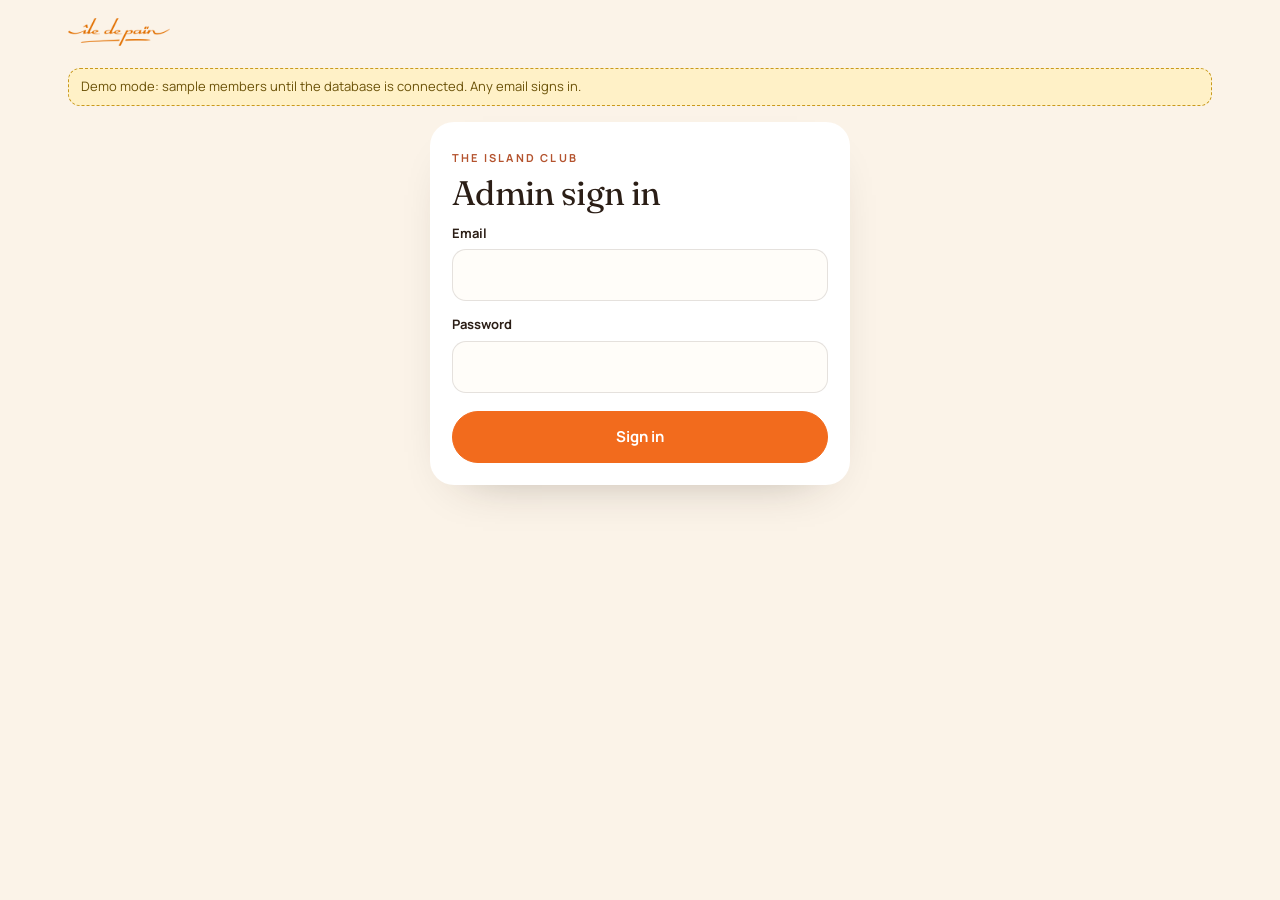
==== admin/index.html @ 80fc270e "The Island Club: membership tiers, member app, counter scanner, admin, PWA - /club/: public page wit" ====
<!doctype html>
<html lang="en">
<head>
<meta charset="utf-8">
<meta name="viewport" content="width=device-width, initial-scale=1, viewport-fit=cover">
<meta name="robots" content="noindex,nofollow">
<title>Island Club admin · île de païn</title>
<meta name="theme-color" content="#FBF3E8">
<link rel="icon" href="/assets/icons/icon-192.png">
<link rel="preconnect" href="https://fonts.googleapis.com"><link rel="preconnect" href="https://fonts.gstatic.com" crossorigin>
<link rel="stylesheet" href="https://fonts.googleapis.com/css2?family=Fraunces:ital,opsz,wght@0,9..144,300..700;1,9..144,300..700&family=Manrope:wght@400;600;700;800&display=swap">
<link rel="stylesheet" href="/assets/club.css">
</head>
<body class="admin">
<div class="app">
  <div class="top"><img src="/assets/img/logo-orange.png" alt="île de païn"><div class="who" id="who"></div></div>
  <div class="demo hide" id="demo">Demo mode: sample members until the database is connected. Any email signs in.</div>

  <section id="v-auth" class="hide" style="max-width:420px;margin:0 auto">
    <div class="panel"><span class="eyebrow">The Island Club</span><h1 style="font-size:34px;margin-top:8px">Admin sign in</h1>
      <form id="f-auth"><label>Email<input name="email" type="email" autocomplete="username" required></label>
      <label>Password<input name="password" type="password" autocomplete="current-password" required></label>
      <button class="btn fill block">Sign in</button><div class="msg hide" id="m-auth"></div></form></div>
  </section>

  <section id="v-main" class="hide">
    <div style="display:flex;justify-content:space-between;align-items:flex-end;gap:16px;flex-wrap:wrap;margin-bottom:18px">
      <div><span class="eyebrow">The Island Club</span><h1 style="font-size:44px;margin-top:6px">Members</h1></div>
      <div style="display:flex;gap:8px"><a class="btn" href="/staff/">Open scanner</a><button class="btn" id="b-refresh">Refresh</button><button class="btn" id="b-out">Sign out</button></div>
    </div>
    <div class="stats" id="stats"></div>
    <div class="tools">
      <input id="q" placeholder="Search name, email or phone">
      <select id="fs"><option value="">Everyone</option><option value="active">Active</option><option value="pending">Awaiting first payment</option><option value="overdue">Overdue</option><option value="staff">Staff &amp; admin</option></select>
    </div>
    <div class="tablewrap"><table><thead><tr><th>Member</th><th>Tier</th><th>Status</th><th>Paid until</th><th>Visits (30 days)</th><th></th></tr></thead><tbody id="rows"></tbody></table></div>
    <h2 style="font-size:30px;margin:34px 0 12px">Today at the counter</h2>
    <div class="tablewrap"><table><thead><tr><th>Time</th><th>Member</th><th>Given</th><th>By</th></tr></thead><tbody id="today"></tbody></table></div>
  </section>
</div>

<dialog id="dlg"><form method="dialog" id="f-dlg"></form></dialog>

<script src="/assets/vendor/supabase.js"></script>
<script src="/assets/club-config.js"></script>
<script src="/assets/club.js"></script>
<script>
(function(){
const {DEMO, rpc, auth, ITEMS, rand, esc, fmtDate} = CLUB;
const $ = id => document.getElementById(id);
if(DEMO) $("demo").classList.remove("hide");
let data = null;

$("f-auth").onsubmit = async e => { e.preventDefault(); const f=e.target, m=$("m-auth"); m.className="msg hide";
  try{ await auth.signIn(f.email.value.trim(), f.password.value); await load(); }catch(err){ m.textContent=err.message; m.className="msg err"; } };
$("b-out").onclick = async () => { await auth.signOut(); load(); };
$("b-refresh").onclick = () => refresh();
$("q").oninput = draw; $("fs").onchange = draw;

const today = () => new Date().toISOString().slice(0,10);
function state(m){
  if(m.role !== "member") return {k:"staff", html:`<span class="pill">${m.role==="admin"?"Admin":"Staff"}</span>`};
  if(m.active) return {k:"active", html:'<span class="pill ok"><i></i>Active</span>'};
  if(m.status==="pending") return {k:"pending", html:'<span class="pill warn"><i></i>Awaiting payment</span>'};
  if(m.status==="active") return {k:"overdue", html:'<span class="pill bad"><i></i>Overdue</span>'};
  if(!m.tier_id) return {k:"none", html:'<span class="pill">No tier</span>'};
  return {k:m.status, html:`<span class="pill">${esc(m.status)}</span>`};
}
function draw(){
  if(!data) return;
  const T = Object.fromEntries((data.tiers||[]).map(t=>[t.id,t]));
  const ms = data.members||[], members = ms.filter(m=>m.role==="member");
  const n = k => members.filter(m=>state(m).k===k).length;
  $("stats").innerHTML = [
    ["Active members", n("active")], ["Monthly income", rand(data.mrr_cents||0)],
    ["Awaiting payment", n("pending")], ["Overdue", n("overdue")]
  ].map(([l,v])=>`<div class="stat"><span class="eyebrow">${l}</span><b>${v}</b></div>`).join("");
  const q = $("q").value.toLowerCase(), fs = $("fs").value;
  const list = ms.filter(m => (!q || [m.full_name,m.email,m.phone].join(" ").toLowerCase().includes(q)) && (!fs || state(m).k===fs));
  $("rows").innerHTML = list.map(m => { const s = state(m); return `<tr>
    <td><b>${esc(m.full_name||"(no name)")}</b><span class="sub">${esc(m.email||"")}${m.phone?" · "+esc(m.phone):""}</span></td>
    <td>${m.tier_id&&T[m.tier_id]?esc(T[m.tier_id].name)+`<span class="sub">${rand(T[m.tier_id].price_cents)} / month</span>`:'<span class="muted">-</span>'}</td>
    <td>${s.html}</td><td>${m.paid_until?fmtDate(m.paid_until):'<span class="muted">-</span>'}</td><td>${m.uses_30d||0}</td>
    <td><div class="acts">${m.tier_id?`<button data-a="pay" data-id="${m.id}">Record payment</button>`:""}<button data-a="edit" data-id="${m.id}">Change</button></div></td></tr>`; }).join("") || '<tr><td colspan="6" class="muted">No one matches.</td></tr>';
  $("rows").querySelectorAll("button").forEach(b => b.onclick = () => (b.dataset.a==="pay"?payDlg:editDlg)(ms.find(m=>m.id===b.dataset.id), T));
  $("today").innerHTML = (data.today||[]).map(r=>`<tr><td>${new Date(r.created_at).toLocaleTimeString("en-ZA",{hour:"2-digit",minute:"2-digit"})}</td><td>${esc(r.full_name)}</td><td>${ITEMS[r.item]?.icon||""} ${r.qty>1?r.qty+" × ":""}${esc(ITEMS[r.item]?.label||r.item)}</td><td class="muted">${esc(r.staff||"")}</td></tr>`).join("") || '<tr><td colspan="4" class="muted">Nothing given out yet today.</td></tr>';
}
function dialog(html, onok){
  const f = $("f-dlg"); f.innerHTML = html + `<div class="msg hide" id="m-dlg"></div><div style="display:flex;gap:8px;justify-content:flex-end;margin-top:18px"><button class="btn" value="cancel">Cancel</button><button class="btn fill" value="ok" id="dlg-ok">Save</button></div>`;
  $("dlg").showModal();
  $("dlg-ok").onclick = async e => { e.preventDefault(); try{ await onok(f); $("dlg").close(); refresh(); }catch(err){ const m=$("m-dlg"); m.textContent=err.message; m.className="msg err"; } };
}
function payDlg(m, T){
  const t = T[m.tier_id];
  dialog(`<span class="eyebrow">Record payment</span><h2 style="font-size:28px;margin-top:6px">${esc(m.full_name)}</h2>
    <p class="muted small" style="margin-top:6px">${esc(t.name)}, ${rand(t.price_cents)} a month. Currently ${m.paid_until?"paid until "+fmtDate(m.paid_until):"not paid yet"}.</p>
    <label>Months paid<select name="months">${[1,2,3,6,12].map(x=>`<option value="${x}">${x} month${x>1?"s":""} · ${rand(t.price_cents*x)}</option>`).join("")}</select></label>
    <label>Reference (optional)<input name="ref" placeholder="e.g. card machine, EFT ref"></label>`,
    f => rpc("admin_record_payment", {uid:m.id, months:+f.months.value, reference:f.ref.value||null}));
}
function editDlg(m, T){
  dialog(`<span class="eyebrow">Change member</span><h2 style="font-size:28px;margin-top:6px">${esc(m.full_name)}</h2>
    <label>Tier<select name="tier">${Object.values(T).map(t=>`<option value="${t.id}" ${t.id===m.tier_id?"selected":""}>${esc(t.name)}</option>`).join("")}</select></label>
    <label>Status<select name="status">${["active","pending","paused","cancelled"].map(s=>`<option ${s===(m.status||"pending")?"selected":""}>${s}</option>`).join("")}</select></label>
    <label>Access<select name="role">${[["member","Member"],["staff","Staff (can scan)"],["admin","Admin (this dashboard)"]].map(([v,l])=>`<option value="${v}" ${v===m.role?"selected":""}>${l}</option>`).join("")}</select></label>`,
    async f => { if(f.role.value!==m.role) await rpc("admin_set_role",{uid:m.id,new_role:f.role.value});
      if(f.role.value==="member") await rpc("admin_set_member",{uid:m.id,tier:f.tier.value,status:f.status.value}); });
}
async function refresh(){ try{ data = await rpc("admin_overview"); draw(); }catch(err){ $("rows").innerHTML = `<tr><td colspan="6" class="muted">${esc(/admin only/.test(err.message)?"This account isn't an admin.":err.message)}</td></tr>`; } }
async function load(){
  const u = await auth.user();
  $("v-auth").classList.toggle("hide", !!u); $("v-main").classList.toggle("hide", !u);
  $("who").textContent = u ? (u.email||"") : "";
  if(u) refresh();
}
load();
})();
</script>
</body>
</html>
---- assets/club.css ----
/* The Island Club · app styles (member app, staff, admin) */
:root{--flour:#FFFDF9;--cream:#FBF3E8;--oat:#F2E4D0;--crust:#B4532E;--ink:#2B1E16;--ink-2:#76665A;--ember:#F26B1D;--ember-d:#D9560C;
  --ok:#2F7D4F;--ok-bg:#E5F4EA;--bad:#B3261E;--bad-bg:#FBE4E2;--line:rgba(43,30,22,.12);
  --f-d:"Fraunces",Georgia,serif;--f-b:"Manrope",system-ui,-apple-system,"Segoe UI",sans-serif;color-scheme:light}
*{box-sizing:border-box}
html,body{margin:0}
body{background:var(--cream);color:var(--ink);font-family:var(--f-b);font-size:16px;line-height:1.5;-webkit-font-smoothing:antialiased;min-height:100vh;min-height:100dvh}
button,input,select{font:inherit;color:inherit}
h1,h2,h3{font-family:var(--f-d);font-weight:400;margin:0;line-height:1;letter-spacing:-.02em}
p{margin:0}
a{color:inherit}
.app{max-width:480px;margin:0 auto;padding:max(18px,env(safe-area-inset-top)) 18px calc(30px + env(safe-area-inset-bottom))}
.top{display:flex;align-items:center;justify-content:space-between;gap:12px;margin-bottom:22px}
.top img{height:28px;width:auto}
.top .who{font-size:13px;color:var(--ink-2);text-align:right}
.demo{background:#FFF1C7;border:1px dashed #C99A1D;color:#6B5208;border-radius:12px;padding:8px 12px;font-size:13px;margin-bottom:16px}
.panel{background:#fff;border-radius:24px;padding:22px;box-shadow:0 20px 50px -35px rgba(43,30,22,.45)}
.panel+.panel{margin-top:14px}
.eyebrow{font-size:11px;font-weight:700;letter-spacing:.2em;text-transform:uppercase;color:var(--crust)}
.muted{color:var(--ink-2)}
.small{font-size:13px}
label{display:grid;gap:6px;font-size:13px;font-weight:700;margin-top:14px}
input,select{border:1.5px solid var(--line);border-radius:14px;padding:13px 14px;background:var(--flour);font-size:16px;width:100%}
input:focus,select:focus{outline:none;border-color:var(--ember)}
.btn{display:inline-flex;align-items:center;justify-content:center;gap:8px;border-radius:999px;padding:14px 22px;font-weight:700;font-size:15px;border:1.5px solid var(--ink);background:transparent;cursor:pointer;text-decoration:none;transition:transform .2s,background .2s}
.btn:active{transform:scale(.97)}
.btn.fill{background:var(--ember);border-color:var(--ember);color:#fff}
.btn.dark{background:var(--ink);border-color:var(--ink);color:#fff}
.btn.block{width:100%;margin-top:18px}
.btn[disabled]{opacity:.5;pointer-events:none}
.link{background:none;border:0;padding:0;color:var(--crust);font-weight:700;cursor:pointer;text-decoration:underline;text-underline-offset:3px}
.seg{display:grid;grid-template-columns:1fr 1fr;background:var(--oat);border-radius:999px;padding:4px;margin-bottom:6px}
.seg button{border:0;background:transparent;border-radius:999px;padding:10px;font-weight:700;cursor:pointer}
.seg button[aria-pressed="true"]{background:#fff;box-shadow:0 2px 8px rgba(43,30,22,.12)}
.msg{margin-top:14px;padding:12px 14px;border-radius:14px;font-size:14px}
.msg.err{background:var(--bad-bg);color:var(--bad)}
.msg.ok{background:var(--ok-bg);color:var(--ok)}
.hide{display:none!important}
.pill{display:inline-flex;align-items:center;gap:6px;font-size:12px;font-weight:700;padding:5px 10px;border-radius:999px;background:var(--oat)}
.pill.ok{background:var(--ok-bg);color:var(--ok)}
.pill.bad{background:var(--bad-bg);color:var(--bad)}
.pill.warn{background:#FFF1C7;color:#6B5208}
.pill i{width:7px;height:7px;border-radius:50%;background:currentColor}

/* member card */
.card{position:relative;border-radius:28px;padding:22px;color:#fff;overflow:hidden;background:linear-gradient(150deg,#F26B1D,#C2410C);box-shadow:0 30px 60px -30px rgba(194,65,12,.7)}
.card.harbour{background:linear-gradient(150deg,#2F5B7A,#1B3A52)}
.card.royale{background:linear-gradient(150deg,#2B1E16,#5A3A22);box-shadow:0 30px 60px -30px rgba(43,30,22,.8)}
.card.royale .tier{color:#F2C98A}
.card.off{filter:grayscale(.85);opacity:.85}
.card .row{display:flex;justify-content:space-between;align-items:flex-start;gap:10px}
.card .tier{font-family:var(--f-d);font-style:italic;font-size:30px;line-height:1}
.card .nm{font-size:14px;opacity:.85;margin-top:6px}
.card .logo{height:22px;filter:brightness(0) invert(1);opacity:.9}
.qrbox{background:#fff;border-radius:20px;margin:20px auto 0;padding:14px;width:min(100%,260px);aspect-ratio:1;display:grid;place-items:center;position:relative}
.qrbox svg,.qrbox img{width:100%;height:100%}
.qrbox .veil{position:absolute;inset:0;border-radius:20px;background:rgba(255,255,255,.94);color:var(--ink);display:grid;place-items:center;text-align:center;padding:20px;font-weight:700;font-size:15px}
.timer{height:4px;border-radius:4px;background:rgba(255,255,255,.25);margin:14px auto 0;width:min(100%,260px);overflow:hidden}
.timer i{display:block;height:100%;background:#fff;width:100%;transform-origin:left;transition:transform 1s linear}
.card .foot{display:flex;justify-content:space-between;font-size:12px;opacity:.85;margin-top:14px}
.bal{display:grid;gap:10px;margin-top:6px}
.bal .b{display:flex;align-items:center;gap:12px;padding:12px 0;border-bottom:1px solid var(--line)}
.bal .b:last-child{border-bottom:0}
.bal .ic{font-size:24px;width:40px;height:40px;border-radius:12px;background:var(--cream);display:grid;place-items:center;flex:none}
.bal .tx{flex:1}
.bal .tx b{display:block;font-size:15px}
.bal .tx span{font-size:12px;color:var(--ink-2)}
.dots{display:flex;gap:4px}
.dots i{width:10px;height:10px;border-radius:50%;background:var(--ember)}
.dots i.u{background:var(--oat)}
.hist{list-style:none;margin:8px 0 0;padding:0}
.hist li{display:flex;justify-content:space-between;gap:10px;padding:10px 0;border-bottom:1px solid var(--line);font-size:14px}
.hist li:last-child{border-bottom:0}
.tierpick{display:grid;gap:12px;margin-top:14px}
.tp{border:2px solid var(--line);border-radius:20px;padding:16px;cursor:pointer;background:#fff;text-align:left;display:block;width:100%}
.tp[aria-pressed="true"]{border-color:var(--ember);box-shadow:0 0 0 4px rgba(242,107,29,.12)}
.tp .h{display:flex;justify-content:space-between;align-items:baseline;gap:10px}
.tp h3{font-size:24px;font-style:italic}
.tp .pr{font-weight:800}
.tp ul{margin:8px 0 0;padding:0;list-style:none;font-size:14px;color:var(--ink-2)}
.tp li{padding:2px 0}
.install{display:flex;gap:12px;align-items:center;background:var(--ink);color:#fff;border-radius:18px;padding:14px 16px;margin-top:14px;font-size:14px}
.install b{display:block}

/* staff scanner */
.staff{background:#14100D;color:#fff;min-height:100dvh}
.staff .panel{background:#211A15;color:#fff;box-shadow:none}
.staff input,.staff select{background:#14100D;border-color:#3A2F27;color:#fff}
.staff .muted{color:#B9A99B}
.reader{border-radius:24px;overflow:hidden;background:#000;aspect-ratio:1;position:relative}
.reader video{object-fit:cover!important}
.result{border-radius:24px;padding:22px;margin-top:14px}
.result.ok{background:var(--ok-bg);color:#123A22}
.result.bad{background:var(--bad-bg);color:#5C1410}
.result .big{font-size:56px;line-height:1}
.result h2{font-size:30px;margin-top:8px}
.ritems{display:grid;gap:10px;margin-top:16px}
.ri{display:flex;align-items:center;gap:10px;background:#fff;border-radius:16px;padding:12px}
.ri .tx{flex:1}
.ri .tx b{display:block}
.ri .tx span{font-size:12px;color:var(--ink-2)}
.ri button{border:0;border-radius:12px;background:var(--ok);color:#fff;font-weight:800;padding:12px 16px;cursor:pointer;font-size:15px}
.ri button[disabled]{background:#C9C2BB}
.flash{position:fixed;inset:0;background:var(--ok);color:#fff;display:grid;place-items:center;font-size:30px;font-weight:800;z-index:50;text-align:center;padding:20px}

/* admin */
.admin .app{max-width:1180px}
.stats{display:grid;grid-template-columns:repeat(4,1fr);gap:12px}
@media (max-width:800px){.stats{grid-template-columns:1fr 1fr}}
.stat{background:#fff;border-radius:20px;padding:18px}
.stat b{display:block;font-family:var(--f-d);font-size:38px;line-height:1;margin-top:6px}
.tools{display:flex;gap:10px;flex-wrap:wrap;margin:22px 0 12px;align-items:center}
.tools input{max-width:280px}
.tools select{max-width:200px}
table{width:100%;border-collapse:collapse;background:#fff;border-radius:20px;overflow:hidden;font-size:14px}
th,td{text-align:left;padding:12px 14px;border-bottom:1px solid var(--line);vertical-align:middle}
th{font-size:11px;letter-spacing:.14em;text-transform:uppercase;color:var(--ink-2);background:var(--flour)}
td .sub{display:block;font-size:12px;color:var(--ink-2)}
td .acts{display:flex;gap:6px;flex-wrap:wrap}
td .acts button{border:1px solid var(--line);background:var(--flour);border-radius:10px;padding:6px 10px;font-size:13px;font-weight:700;cursor:pointer}
.tablewrap{overflow-x:auto;border-radius:20px}
dialog{border:0;border-radius:24px;padding:24px;max-width:420px;width:calc(100% - 32px);box-shadow:0 30px 80px rgba(0,0,0,.3)}
dialog::backdrop{background:rgba(43,30,22,.45)}
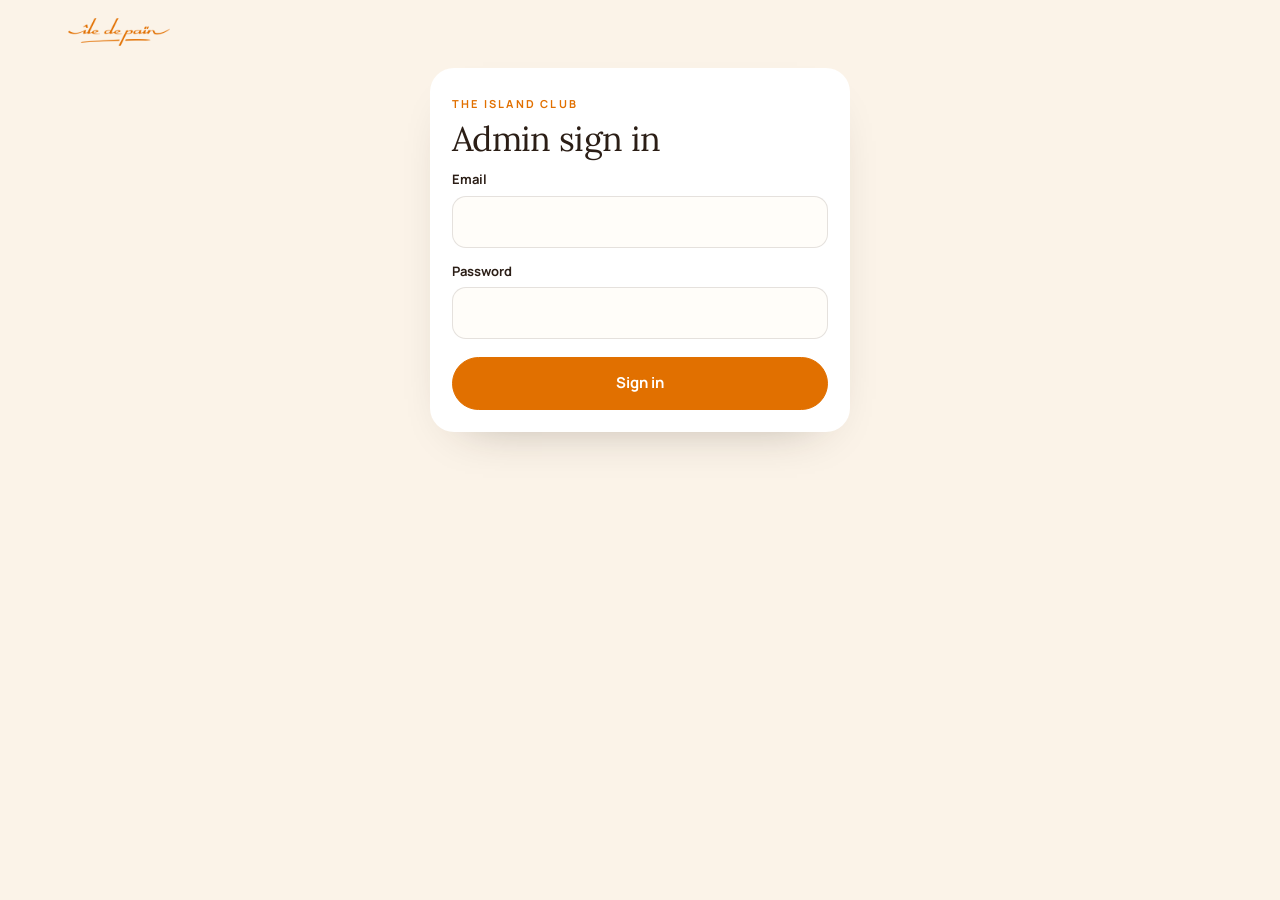
==== commit dca8d073: "Easier-to-read font, logo orange everywhere, menu tab arrows - Lora replaces Fraunces for headings: " ====
--- a/admin/index.html
+++ b/admin/index.html
@@ -8,7 +8,7 @@
 <meta name="theme-color" content="#FBF3E8">
 <link rel="icon" href="/assets/icons/icon-192.png">
 <link rel="preconnect" href="https://fonts.googleapis.com"><link rel="preconnect" href="https://fonts.gstatic.com" crossorigin>
-<link rel="stylesheet" href="https://fonts.googleapis.com/css2?family=Fraunces:ital,opsz,wght@0,9..144,300..700;1,9..144,300..700&family=Manrope:wght@400;600;700;800&display=swap">
+<link rel="stylesheet" href="https://fonts.googleapis.com/css2?family=Lora:ital,wght@0,400..700;1,400..700&family=Manrope:wght@400;500;600;700;800&display=swap">
 <link rel="stylesheet" href="/assets/club.css">
 </head>
 <body class="admin">
--- a/assets/club.css
+++ b/assets/club.css
@@ -1,7 +1,7 @@
 /* The Island Club · app styles (member app, staff, admin) */
-:root{--flour:#FFFDF9;--cream:#FBF3E8;--oat:#F2E4D0;--crust:#B4532E;--ink:#2B1E16;--ink-2:#76665A;--ember:#F26B1D;--ember-d:#D9560C;
+:root{--flour:#FFFDF9;--cream:#FBF3E8;--oat:#F2E4D0;--crust:#E17000;--ink:#2B1E16;--ink-2:#76665A;--ember:#E17000;--ember-d:#C26000;
   --ok:#2F7D4F;--ok-bg:#E5F4EA;--bad:#B3261E;--bad-bg:#FBE4E2;--line:rgba(43,30,22,.12);
-  --f-d:"Fraunces",Georgia,serif;--f-b:"Manrope",system-ui,-apple-system,"Segoe UI",sans-serif;color-scheme:light}
+  --f-d:"Lora",Georgia,serif;--f-b:"Manrope",system-ui,-apple-system,"Segoe UI",sans-serif;color-scheme:light}
 *{box-sizing:border-box}
 html,body{margin:0}
 body{background:var(--cream);color:var(--ink);font-family:var(--f-b);font-size:16px;line-height:1.5;-webkit-font-smoothing:antialiased;min-height:100vh;min-height:100dvh}
@@ -43,7 +43,7 @@
 .pill i{width:7px;height:7px;border-radius:50%;background:currentColor}
 
 /* member card */
-.card{position:relative;border-radius:28px;padding:22px;color:#fff;overflow:hidden;background:linear-gradient(150deg,#F26B1D,#C2410C);box-shadow:0 30px 60px -30px rgba(194,65,12,.7)}
+.card{position:relative;border-radius:28px;padding:22px;color:#fff;overflow:hidden;background:linear-gradient(150deg,#E17000,#B85C00);box-shadow:0 30px 60px -30px rgba(184,92,0,.7)}
 .card.harbour{background:linear-gradient(150deg,#2F5B7A,#1B3A52)}
 .card.royale{background:linear-gradient(150deg,#2B1E16,#5A3A22);box-shadow:0 30px 60px -30px rgba(43,30,22,.8)}
 .card.royale .tier{color:#F2C98A}
@@ -73,7 +73,7 @@
 .hist li:last-child{border-bottom:0}
 .tierpick{display:grid;gap:12px;margin-top:14px}
 .tp{border:2px solid var(--line);border-radius:20px;padding:16px;cursor:pointer;background:#fff;text-align:left;display:block;width:100%}
-.tp[aria-pressed="true"]{border-color:var(--ember);box-shadow:0 0 0 4px rgba(242,107,29,.12)}
+.tp[aria-pressed="true"]{border-color:var(--ember);box-shadow:0 0 0 4px rgba(225,112,0,.12)}
 .tp .h{display:flex;justify-content:space-between;align-items:baseline;gap:10px}
 .tp h3{font-size:24px;font-style:italic}
 .tp .pr{font-weight:800}
